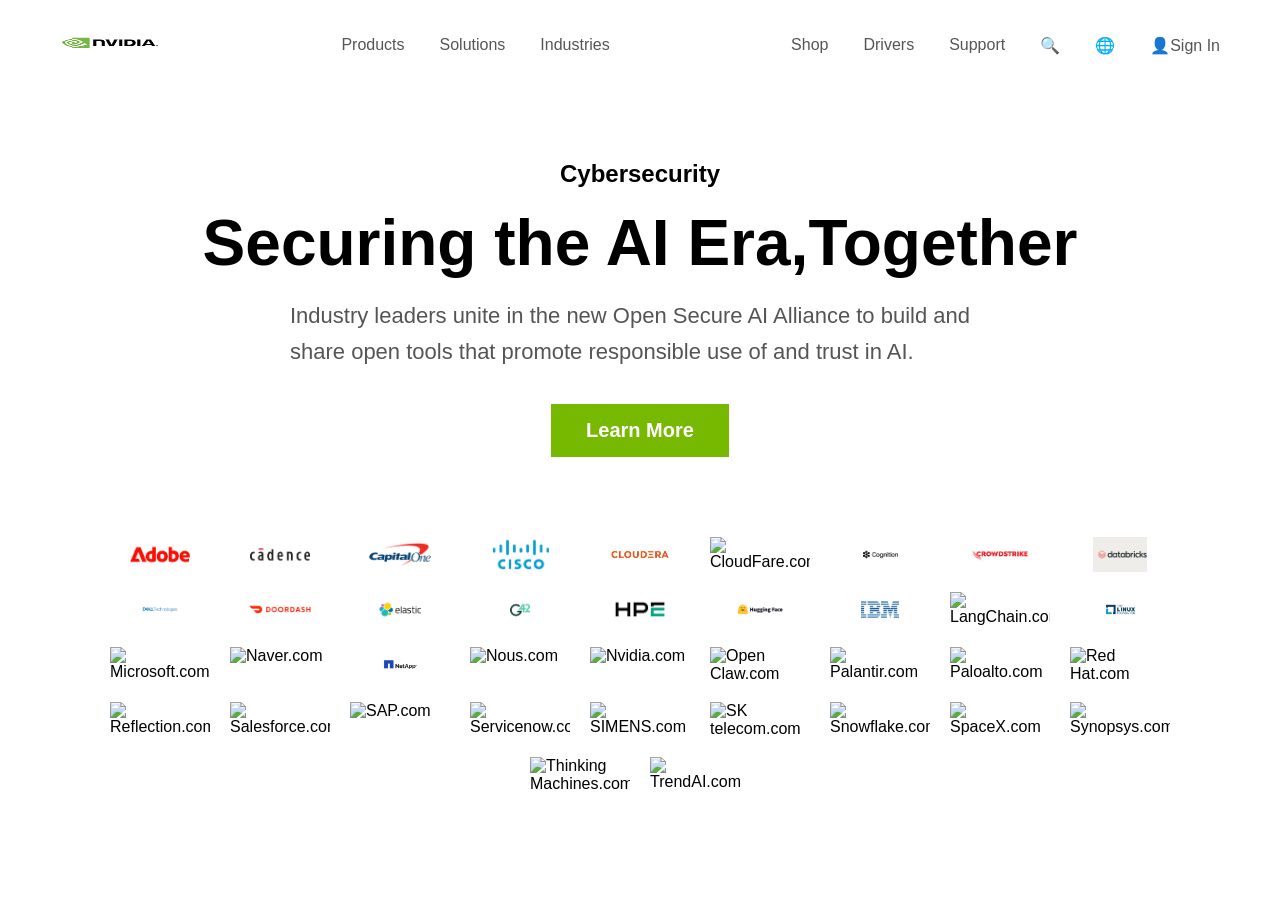
==== index.html @ fc50d78d "Initial commit" ====
<!DOCTYPE html>
<html>
    <head>
        <title>
            Web Page
        </title>
        <link rel="stylesheet" type="text/css" href="style.css"> 
    </head>
    
        <body>
        <nav class="navbar"> 
            <div class="logo"><img src="[data-uri]"
             alt="Nvidia" width="100" height="50"></div>   
                <ul class="nav-links">
                    <a href="#">Products</a>
                    <a href="#">Solutions</a>
                    <a href="#">Industries</a>
                </ul>
                <ul class="nav-right">
                    <a href="#">Shop</a>
                    <a href="#">Drivers</a>
                    <a href="#">Support</a>
                    <a href="#">🔍</a>
                    <a href="#">🌐</a>
                    <a href="#">👤Sign In</a>
                </ul>
        </nav>
        <div class="1">
        <h3>Cybersecurity</h3>
        <h1>Securing the AI Era,Together</h1> 
        <p>Industry leaders unite in the new Open Secure AI Alliance to build and share open tools that promote 
                                            responsible use of and trust in AI.</p>

        <button class="btn">Learn More</button>
        <div class="logos">
        <img src="[data-uri]" 
            alt="Adobe.com" width="100" height="40">
        <img src="[data-uri]"
            alt="Cadence.com" width="100" height="40">
        <img src="[data-uri]"
            alt="Capital One.com" width="100" height="40">
        <img src="[data-uri]"
            alt="Cisco.com" width="100" height="40">
        <img src="[data-uri]"
            alt="CloudEra.com" width="100" height="40">
        <img src="https://encrypted-tbn0.gstatic.com/images?q=tbn:ANd9GcRTZgAQm9x6JbV2jEKxzRFW_kV8f26hwRa5o4cahznbZw&s=10"
            alt="CloudFare.com" width="100" height="40">
        <img src="[data-uri]"
            alt="Cognition.com" width="100" height="40">
        <img src="[data-uri]"
            alt="CrowdStrike.com" width="100" height="40">
        <img src="[data-uri]"
            alt="Databricks.com" width="100" height="40">


        <img src="[data-uri]"
            alt="DellTechnologies.com" width="100" height="40">
        <img src="[data-uri]"
            alt="Doordash.com" width="100" height="40">
        <img src="[data-uri]"
            alt="Elastic.com" width="100" height="40">
        <img src="[data-uri]"
            alt="G42.com" width="100" height="40">
        <img src="[data-uri]"
            alt="HPE.com" width="100" height="40">
        <img src="[data-uri]"
            alt="Hugging Face" width="100" height="40">
        <img src="[data-uri]"
            alt="IBM.com" width="100" height="40">
        <img src="https://encrypted-tbn0.gstatic.com/images?q=tbn:ANd9GcS2QJUTuUn2yH7o5003KVzxEzKkwSy9eaHNBnpZoDljnw&s"
            alt="LangChain.com" width="100" height="40">
         <img src="[data-uri]"
            alt="Linux.com" width="100" height="40">
         <img src="https://encrypted-tbn0.gstatic.com/images?q=tbn:ANd9GcRur2TYIqpyuyEcYVVXGOqN3tyGR5srwZx25lKqR64zuA&s=10"
            alt="Microsoft.com" width="100" height="40">


         <img src="https://encrypted-tbn0.gstatic.com/images?q=tbn:ANd9GcQpF7zTUBDwgC6FVC6LfDy19ch-cNHalVEp-SMEJEAJZQ&s=10"
            alt="Naver.com" width="100" height="40">
         <img src="[data-uri]"
            alt="NetApp.com" width="100" height="40">
         <img src="https://encrypted-tbn0.gstatic.com/images?q=tbn:ANd9GcRHS_YrYFxTV9a4iDQhouO17WgdQc3Q7FwxRvdaF_OnBw&s=10"
            alt="Nous.com" width="100" height="40">
         <img src="https://upload.wikimedia.org/wikipedia/commons/thumb/a/a4/NVIDIA_logo.svg/3840px-NVIDIA_logo.svg.png?utm_source=commons.wikimedia.org&utm_campaign=index&utm_content=thumbnail"
            alt="Nvidia.com" width="100" height="40">
        <img src="https://encrypted-tbn0.gstatic.com/images?q=tbn:ANd9GcRQ5lh5r_yDze6HU4r8pcHf_588GQr0WtzekJgg7DgdUQ&s"
            alt="Open Claw.com" width="100" height="40">
        <img src="https://encrypted-tbn0.gstatic.com/images?q=tbn:ANd9GcTbmfc9CMENzjPYdSoXMlCx1GocEMPI8-g4-bMWl6RrwQ&s=10"
            alt="Palantir.com" width="100" height="40">
        <img src="https://encrypted-tbn0.gstatic.com/images?q=tbn:ANd9GcSj_dWXZQpvDCHRmhLRZu6lGbAYVZ9_yRfD8ShOJIJwig&s=10"
            alt="Paloalto.com" width="100" height="40">
        <img src="https://encrypted-tbn0.gstatic.com/images?q=tbn:ANd9GcQYrzxk5hRNNBn94E4HMsPYMMZSNCPtR7-xQmCqQy11kA&s=10"
            alt="Red Hat.com" width="100" height="40">
        <img src="https://encrypted-tbn0.gstatic.com/images?q=tbn:ANd9GcRWeoFYXUkeF16-Jc9SH0lvigcIvQ6PJ2pPHPGmlFtUAw&s"
            alt="Reflection.com" width="100" height="40">
        <img src="https://encrypted-tbn0.gstatic.com/images?q=tbn:ANd9GcQ7JVYD0WvMSfwdcUwXKCOp81FzQsX_Gb1g0FwKSrYC8g&s=10"
            alt="Salesforce.com" width="100" height="40">


        <img src="https://encrypted-tbn0.gstatic.com/images?q=tbn:ANd9GcQlGGRGcXSAYun6RfWZluYZuNqxnk5_0EDz-irXTOpA0g&s=10"
            alt="SAP.com" width="100" height="40">
        <img src="https://encrypted-tbn0.gstatic.com/images?q=tbn:ANd9GcSYQiYep5fCEP3Lns52knt9qeqzd63ANu5VER1QjrA8bA&s=10"
            alt="Servicenow.com" width="100" height="40">
        <img src="https://encrypted-tbn0.gstatic.com/images?q=tbn:ANd9GcTi-ojo6EtkT90vpQsEHZbOCLPfY9ZfpDWODzD7868lwg&s=10"
            alt="SIMENS.com" width="100" height="40">
        <img src="https://encrypted-tbn0.gstatic.com/images?q=tbn:ANd9GcRkzsj_Rm84m6lIcA8fL7LrzA4Q6TD6g-5hgzlHIfgG3w&s=10"
            alt="SK telecom.com" width="100" height="40">
        <img src="https://encrypted-tbn0.gstatic.com/images?q=tbn:ANd9GcTzTt-_37ynn0uNi9DLb9AoODa__JAnHj3_8IMfSAoFvxDMbPGeISVtUOI&s=10"
            alt="Snowflake.com" width="100" height="40">
        <img src="https://encrypted-tbn0.gstatic.com/images?q=tbn:ANd9GcRnRovTNVW0bpEao2ARreyrCS6qB51ikx2fDoPmk4-B6g&s=10"
            alt="SpaceX.com" width="100" height="40">
        <img src="https://encrypted-tbn0.gstatic.com/images?q=tbn:ANd9GcQPfNaI6HQ0muChXChj7jQusVDuiJcaKgvQ24-a-N3jvjiazLk9zJaa00Y&s=10"
            alt="Synopsys.com" width="100" height="40">
        <img src="https://encrypted-tbn0.gstatic.com/images?q=tbn:ANd9GcT0mHcV0M0dv7kj11qntqjsH08QREGLX4C06aWOHeM2cg&s=10"
            alt="Thinking Machines.com" width="100" height="40">
        <img src="https://encrypted-tbn0.gstatic.com/images?q=tbn:ANd9GcRRL1tSWw806ka8jnKrEK0igKzs-w0MiOjDDJ6bpEFOsw&s=10"
            alt="TrendAI.com" width="100" height="40">
        </div>
    </body>
</html>
---- style.css ----
*{
    margin:0;
    padding:0;
    box-sizing: border;
    font-family: "Segoe UI",
Arial,sans-serif;
}
body{
    background:#fff;
}
h3{
    color:black;
    font-size: 24px;
    margin-top: 70px;
    text-align: center;
}
h1{
    color: black;
    font-size: 64px;
    text-align: center;
    margin: 20px 0;
    line-height:1.1;
    font-weight: 700;
}
p{
    width: 700px;
    max-width: 90%;
    margin:auto;
    font-size: 22px;
    line-height: 1.6;
    color: #555;
}
.navbar{
    display:flex;
    justify-content: space-between;
    align-items: center;
    padding: 18px 60px;
}
.nav-links,.nav-right{
    display:flex;
    list-style: none;
    gap:35px;
}
.nav-links a,.nav-right a{
    text-decoration: none;
    color: #555;
}
.logos{
    width: 1100px;
    margin:60px auto;
    display:flex;
    justify-content: center;
    flex-wrap: wrap;
    gap: 20px;
}
.logos img{
    height: 35px;
    object-fit: contain;
}
.h3{
    padding-bottom: 50px;
}
.logos{
    padding-top: 20px;
}
.button{
    display:block;
    margin: 30px auto;
    background: #76b900;
    border: none;
    font-size: 16px;
    border-radius:5px;
    cursor:pointer;
}
.h3{
    margin-top: 80px;
}
lol{
    text-align: center;
    margin-top: 80px;
}
.lol p{
    width: 900px;
    margin: 20px auto;
    font-size: 22px;
    line-height: 1.6;
}
.btn{
    display:block;
    margin: 35px auto 50px;
    font-size:20px;
    font-weight: bold;
    cursor:pointer;
    background: #76b900;
    color:#fff;
    border:none;
    padding:15px 35px;

}
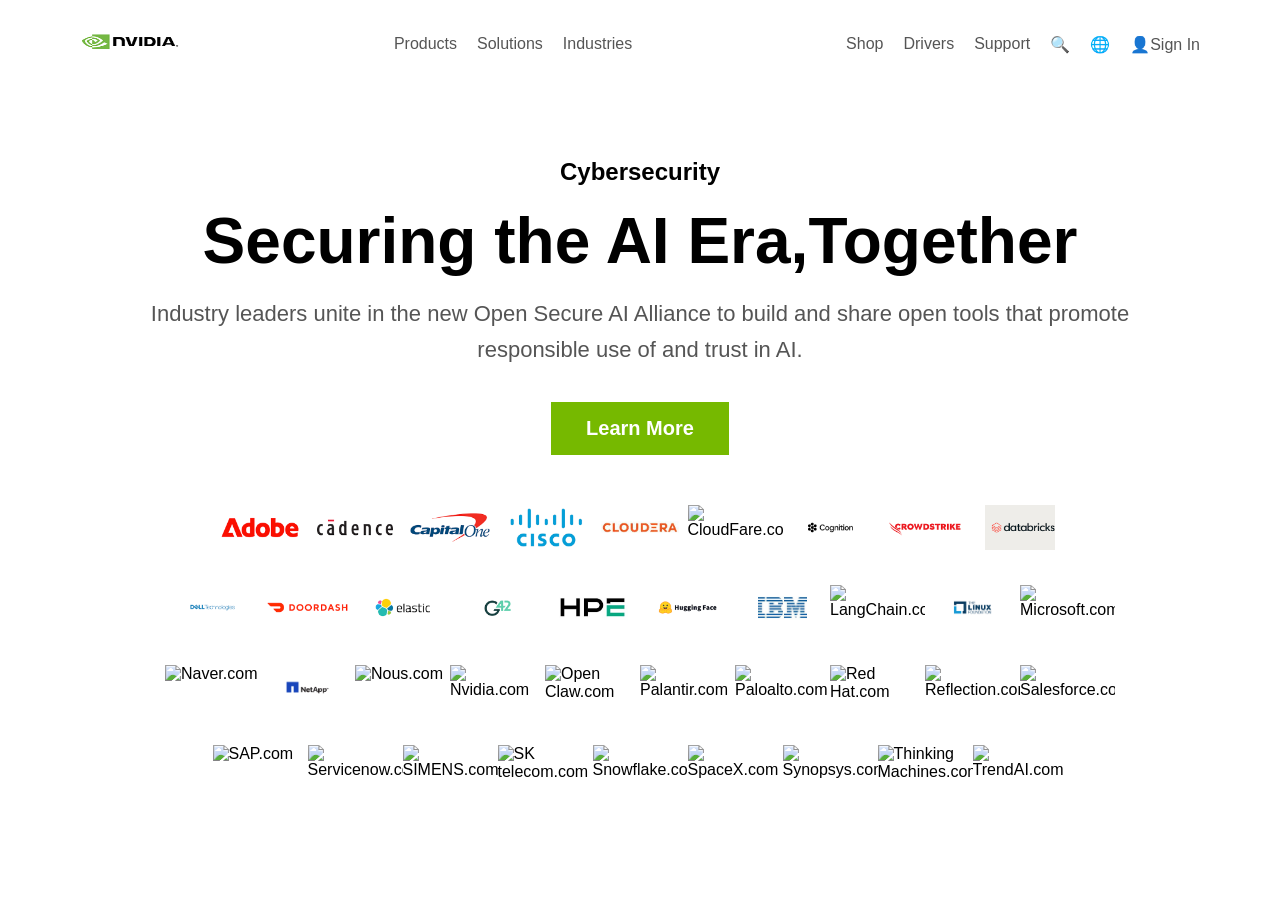
==== commit bd60ec37: "Create NVIDIA webpage" ====
--- a/index.html
+++ b/index.html
@@ -10,7 +10,7 @@
         <body>
         <nav class="navbar"> 
             <div class="logo"><img src="[data-uri]"
-             alt="Nvidia" width="100" height="50"></div>   
+             alt="Nvidia" width="100" height="70"></div>   
                 <ul class="nav-links">
                     <a href="#">Products</a>
                     <a href="#">Solutions</a>
@@ -32,7 +32,7 @@
                                             responsible use of and trust in AI.</p>
 
         <button class="btn">Learn More</button>
-        <div class="logos">
+        <div class="logos1">
         <img src="[data-uri]" 
             alt="Adobe.com" width="100" height="40">
         <img src="[data-uri]"
@@ -51,8 +51,9 @@
             alt="CrowdStrike.com" width="100" height="40">
         <img src="[data-uri]"
             alt="Databricks.com" width="100" height="40">
+        </div>
 
-
+        <div class="logos2">
         <img src="[data-uri]"
             alt="DellTechnologies.com" width="100" height="40">
         <img src="[data-uri]"
@@ -73,8 +74,9 @@
             alt="Linux.com" width="100" height="40">
          <img src="https://encrypted-tbn0.gstatic.com/images?q=tbn:ANd9GcRur2TYIqpyuyEcYVVXGOqN3tyGR5srwZx25lKqR64zuA&s=10"
             alt="Microsoft.com" width="100" height="40">
+        </div>
 
-
+        <div class="logos3">
          <img src="https://encrypted-tbn0.gstatic.com/images?q=tbn:ANd9GcQpF7zTUBDwgC6FVC6LfDy19ch-cNHalVEp-SMEJEAJZQ&s=10"
             alt="Naver.com" width="100" height="40">
          <img src="[data-uri]"
@@ -95,8 +97,9 @@
             alt="Reflection.com" width="100" height="40">
         <img src="https://encrypted-tbn0.gstatic.com/images?q=tbn:ANd9GcQ7JVYD0WvMSfwdcUwXKCOp81FzQsX_Gb1g0FwKSrYC8g&s=10"
             alt="Salesforce.com" width="100" height="40">
+        </div>
 
-
+        <div class="logos4">
         <img src="https://encrypted-tbn0.gstatic.com/images?q=tbn:ANd9GcQlGGRGcXSAYun6RfWZluYZuNqxnk5_0EDz-irXTOpA0g&s=10"
             alt="SAP.com" width="100" height="40">
         <img src="https://encrypted-tbn0.gstatic.com/images?q=tbn:ANd9GcSYQiYep5fCEP3Lns52knt9qeqzd63ANu5VER1QjrA8bA&s=10"
--- a/style.css
+++ b/style.css
@@ -14,7 +14,7 @@
     margin-top: 70px;
     text-align: center;
 }
-h1{
+h1{ 
     color: black;
     font-size: 64px;
     text-align: center;
@@ -23,46 +23,48 @@
     font-weight: 700;
 }
 p{
-    width: 700px;
+    width: 1050px;
     max-width: 90%;
     margin:auto;
     font-size: 22px;
     line-height: 1.6;
     color: #555;
+    text-align: center;
 }
 .navbar{
     display:flex;
     justify-content: space-between;
     align-items: center;
-    padding: 18px 60px;
+    padding: 7px 80px; 
 }
 .nav-links,.nav-right{
     display:flex;
     list-style: none;
-    gap:35px;
+    gap:20px;
 }
 .nav-links a,.nav-right a{
     text-decoration: none;
     color: #555;
 }
-.logos{
+.logos1,.logos2,.logos3,.logos4{
     width: 1100px;
-    margin:60px auto;
+    max-width: 90%;
+    margin: 35px auto;
     display:flex;
     justify-content: center;
-    flex-wrap: wrap;
-    gap: 20px;
+    flex-wrap:nowrap;
 }
-.logos img{
-    height: 35px;
+
+.logos1 img,.logos2 img,.logos3 img,.logos4 img{
+    width: 95px;
+    flex-shrink: 0;
+    height: 45px;
     object-fit: contain;
 }
 .h3{
     padding-bottom: 50px;
 }
-.logos{
-    padding-top: 20px;
-}
+
 .button{
     display:block;
     margin: 30px auto;
@@ -73,7 +75,7 @@
     cursor:pointer;
 }
 .h3{
-    margin-top: 80px;
+    padding-bottom: 50px;
 }
 lol{
     text-align: center;
